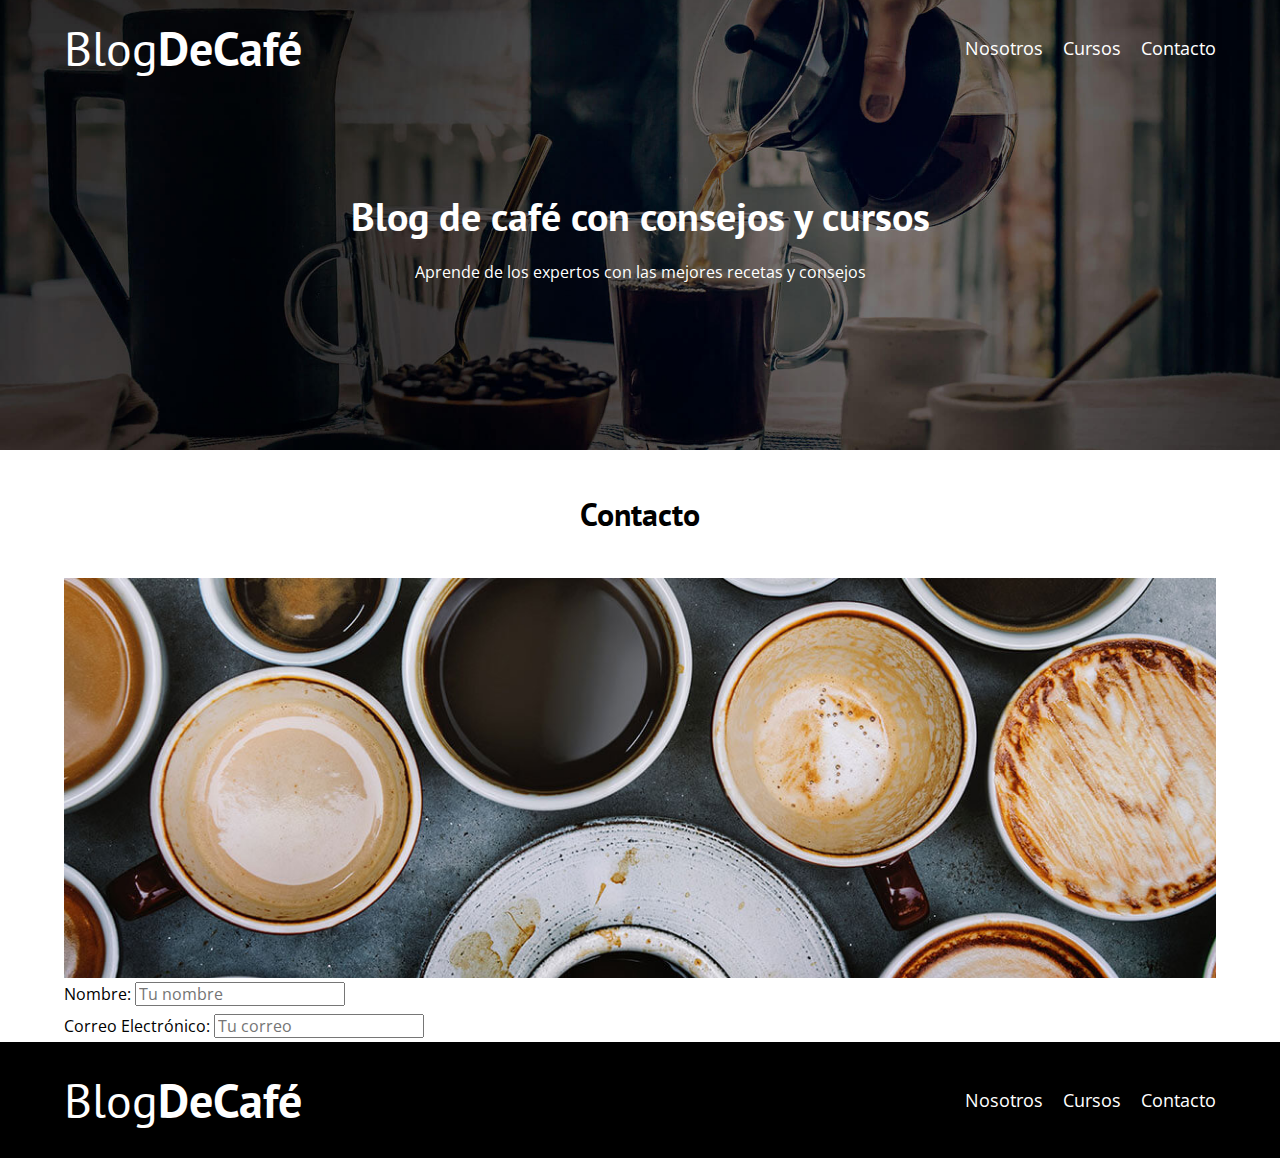
==== contacto.html @ 122dbb44 "Pagina añadida de contactos" ====
<!DOCTYPE html>
<html lang="es">

<head>
    <meta charset="UTF-8">
    <meta name="viewport" content="width=device-width, initial-scale=1.0">
    <title>BlogDeCafé</title>
    <link rel="stylesheet" href="./css/normalize.css">
    <link rel="preconnect" href="https://fonts.googleapis.com">
    <link rel="preconnect" href="https://fonts.gstatic.com" crossorigin>
    <link href="https://fonts.googleapis.com/css2?family=Open+Sans&family=PT+Sans:wght@400;700&display=swap" rel="stylesheet">
    <link rel="stylesheet" href="./css/style.css">
</head>

<body>
    <!-- Header -->
    <header class="header">
        <div class="contenedor">
            <div class="barra">
                <a class="logo" href="index.html">
                    <!-- Si reducimos en display vemos un area naranja, es un margin y por eso lo quitamos con la utilidad  -->
                    <h1 class="logo__nombre no-margin centrar-texto">Blog<span class="logo__bold">DeCafé</span> </h1>
                </a>
                <nav class="navegacion">
                    <a href="nosotros.html" class="navegacion__enlace">Nosotros</a>
                    <a href="cursos.html" class="navegacion__enlace">Cursos</a>
                    <a href="contacto.html" class="navegacion__enlace">Contacto</a>
                </nav>
            </div>
        </div>
        <div class="header__texto">
            <h2 class="no-margin">Blog de café con consejos y cursos</h2>
            <p class="no-margin">Aprende de los expertos con las mejores recetas y consejos</p>
        </div>
    </header>
    <main class="contenedor">
        <h3 class="centrar-texto">Contacto</h3>
        <div class="contacto-bg">
        </div>

        <form class="formulario">
            <div class="campo">
                <label for="nombre">Nombre: </label>
                <input type="text" placeholder="Tu nombre" id="nombre">
            </div>
            <div class="campo">
                <label for="email">Correo Electrónico: </label>
                <input type="email" placeholder="Tu correo" id="email">
            </div>
        </form>

    </main>
    <footer class="footer">
        <div class="contenedor">
            <div class="barra">
                <a class="logo" href="index.html">
                    <!-- Si reducimos en display vemos un area naranja, es un margin y por eso lo quitamos con la utilidad  -->
                    <h1 class="logo__nombre no-margin centrar-texto">Blog<span class="logo__bold">DeCafé</span> </h1>
                </a>
                <nav class="navegacion">
                    <a href="nosotros.html" class="navegacion__enlace">Nosotros</a>
                    <a href="cursos.html" class="navegacion__enlace">Cursos</a>
                    <a href="contacto.html" class="navegacion__enlace">Contacto</a>
                </nav>
            </div>
        </div>
    </footer>

</body>

</html>
---- css/style.css ----
:root {
    --fuenteHeading: 'PT Sans', sans-serif;
    --fuenteParrafos: 'Open Sans', sans-serif;
    --primario: #784D3C;
    --blanco: #ffffff;
    --negro: #000000;
    --claro: #e1e1e1;
}

html {
    /* Para hacer que el border, padding no afecte el ancho de nuestros elementos */
    box-sizing: border-box;
    font-size: 62.5%; /* 1 rem = 10px */
}
*, *::before, *::after {
    /* Esto hereda del elemento padre, tiene la ventaja si se utiliza en otro selector va a heredar de ese otro*/
    box-sizing: inherit;
}
body {
    font-family: var(--fuenteParrafos);
    font-size: 1.6rem;
    /* En los blogs siempre hace buen sentido tener un interlineado mucho mas grandes para poder leer mejor el contenido*/
    line-height: 2;
}

/** Globales  **/
/* Lo que se va a utilizar mas de una vez se coloca como globales */
/* Este proyecto utiliza BEM pero estara utilizando mas utilidades que proyectos anteriores */
/* Tiene un width de 90% porque si hacemos mas pequeño el display como de un telefono el texto se iria hasta los bordes si tiene un 100%, por esto es que decimos que tendra un 90% */
.contenedor {
    /* max-width: 120rem;
    width: 90%; */
    /* Esta linea de aca resume las 2 anteriores, nos dice que aplicara el valor segun el tamaño, es decir, si nuestra pantalla esta completa tomara el valor inferior que en este caso es 120rem frente al 90%, pero si nuestra pantalla es como la de un telefono entonces el valor sera de 500px, lo compara cual es menor y lo aplica*/
    width: min(90%, 120rem);
    margin: 0 auto; /*Para centrar el contenido horizontalmente dado que no tendremos un display flex para centrarlo. Se centrara por si mismo con esta propiedad */
}
* {
    text-decoration: none;
}

h1, h2, h3, h4 {
    font-family: var(--fuenteHeading);
}

h1 {
    font-size: 4.8rem;
}
h2 {
    font-size: 4rem;
}
h3 {
    font-size: 3.2rem;
}
h4 {
    font-size: 2.8rem;
}

img {
    max-width: 100%;
}

/** Utilidades **/ 

/* El navegador normalmente agrega algunos margenes y padding por default, entonces con esta utilidad los eliminamos para modificarlos */
.no-margin {
    margin: 0;
}
.no-padding {
    padding: 0;
}
/* Se pueden hacer para distintas posiciones pero en este proyecto solo necesitamos centrar */
.centrar-texto {
    text-align: center;
}

/** Header **/ 
.header {
    background-image: url(../img/banner.jpg);
    height: 45rem;
    /* La imagen de fondo se ajusta automáticamente para cubrir completamente el área del elemento, sin distorsionarla y manteniendo la relación de aspecto original. */
    background-size: cover;
    background-repeat: no-repeat;
    /* Por que doble center? una imagen se tiene que centrar vertical y horizontalmente, el primer valor permite adaptarlo horizontalmente. Cuando se tiene un cover normalmente se deja como center en ambas direcciones. Toma 3 valores, right, left, center. En el caso de center siempre mostrara la parte central de la imagen aunque la imagen sea editada sin cover con un tamaño inferior. Tambien se puede usar valores pero son un poco menos exactos o no son tan utiles*/
    background-position: center center;
}
.header__texto {
    text-align: center;
    color: var(--blanco);
    margin-top: 4rem;

}
 @media (min-width: 768px) {
    .header__texto {
        margin-top: 8rem;
    }
}

@media (min-width: 768px) {
    .barra {
    /* Acomodando elementos dentro de un mismo bloque es mas facil usar flexbox */
    display: flex;
    /* Para hacer que la barra de navegacion tenga los elementos separados, pero quedan disparejos de altura */
    justify-content: space-between;
    /* Para ello usamos align para alinear verticalmente */
    align-items: center;
    }
}
.logo {
    color: var(--blanco);
}
.logo__nombre {
    font-weight: 400;
}
.logo__bold {
    font-weight: 700;
}

@media (min-width: 768px) {
    .navegacion {
        /* Los elementos se alinean de izquierda a derecha */
        display: flex;
        gap: 2rem;
    }
}
.navegacion__enlace {
    /* Para que los elementos esten uno debajo del otro  */
    display: block;
    text-align: center;
    font-size: 1.8rem;
    color: var(--blanco);
}

@media (min-width: 768px) {
    .contenido-principal {
        display: grid;
        /* Como en nuestro diseño la seccion del main debe ser mas ancho ponemos que use 2 terceras partes y que el aside 1 */
        grid-template-columns: 2fr 1fr;
        column-gap: 4rem;
    }
}

.entrada {
    border-bottom: 1px solid var(--claro);
    margin-bottom: 2rem;
}
/* En este caso como tenemos 3 article y queremos eliminar la linea y el margen */
.entrada:last-of-type {
    border: none;
    margin-bottom: 0;
}

/* Este block es porque en dispositivos con pantalla menos ancha queremos que tome todo el espacio disponible */
.boton {
    display: block;
    font-family: var(--fuenteHeading);
    color: var(--blanco);
    text-align: center;
    /* 1 rem arriba y abajo y 3 rem en la izquierda y derecha */
    padding: 1rem 3rem;
    text-transform: uppercase;
    font-weight: 700;
    margin-bottom: 2rem;
}
@media (min-width: 768px) {
    .boton {
        /* los display inline son inmunes al width y al margin, por eso ponemos inline-block. En comparación con display: inline, la principal diferencia es que display: inline-block permite establecer un ancho y alto en el elemento.

        Además, con display: inline-block, se respetan los márgenes/rellenos superior e inferior, pero con display: inlineno. En comparación con display: block, la principal diferencia es que display: inline-block no agrega un salto de línea después del elemento, por lo que el elemento puede ubicarse junto a otros elementos.*/
        display: inline-block;

    }
}


.boton--primario {
    background-color: var(--negro);
}
/* el doble guion en BEM dice que esta heredando algo pero que algo va a cambiar */
.boton--secundario {
    background-color: var(--primario);
}
.cursos {
    list-style: none;
}
.widget-curso{
    border-bottom: 1px solid var(--claro);
    margin-bottom: 2rem;
}
/* Esto es dinamico porque si se agrega otro curso mas no afectar esta propiedad */
.widget-curso:last-of-type {
    border: none;
    margin-bottom: 0;
}
.widget-curso__label {
    font-family: var(--fuenteHeading);
    font-weight: bold;
}
.widget-curso__info {
    font-weight: normal;
}
.widget-curso__label,
.widget-curso__info {
    font-size: 2rem;
}

/** Footer **/
.footer {
    background-color: var(--negro);
    padding: 1rem 0;
}
/** Sobre nosotros **/

/**Lo haremos de ambas formas para conocer las opciones*/
.sobre-nosotros {
    padding-bottom: 4rem;
}
@media (min-width: 768px) {
    /* .sobre-nosotros {
        display: flex;
        gap: 2rem;
    }
    .sobre-nosotros__imagen,
    .sobre-nosotros__texto {
        flex-basis: 50%;
    } 

    Aca le estamos diciendo que por cada pixel que ele elemento de imagen crezca, el nosotros texto crecera 2, a esto se le conoce como factor de crecimiento. Esta sintaxis poco a poco va de salida gracias a grid pero es recomendable conocerlo

    .sobre-nosotros__texto {
        flex: 2;
    }
    .sobre-nosotros__imagen {
        flex: 1;
    }
    .sobre-nosotros__texto {
        flex: 0 0 calc(50% - 1rem);
    }
    .sobre-nosotros__imagen {
       flex: 0 0 calc(50% - 1rem);
    }
    */
    .sobre-nosotros {
        display: grid;
        grid-template-columns: repeat(2, 1fr);
        column-gap: 2rem;
    }
    /* Cuando tengamos que distribuir entre columnas, definir un ancho de elementos es mejor usar grid. Si solamente pondremos los elementos a la izquierda o derecha o necesitamos alinear los elementos con justify content es mejor usar flexbox. Siempre es necesario saber con cual es que nos quedaria menor codigo, a veces hay mas codigo con grid que con flexbox*/
}
.sobre-nosotros__imagen {
    padding-top: 1rem;
}

/** Cursos **/
.curso {
    /* 3 rem arriba y abajo */
    padding: 3rem 0;
    border-bottom: 1px solid var(--claro);
}

@media (min-width: 768px) {
    .curso {
        display: grid;
        grid-template-columns: 1fr 2fr;
        column-gap: 2rem;
    }
}
.curso:last-of-type {
    border: none;
    margin-bottom: 0;
}
.curso__label {
    font-family: var(--fuenteHeading);
    font-weight: bold;
}
.curso__info {
    font-weight: normal;
}
.curso__label,
.curso__info {
    font-size: 2rem;
}

/** Contacto**/

.contacto-bg {
    /* Como de principio es un div vacio entonces definimos una altura para que nuestra imagen se pueda notar */
    background-image: url(../img/contacto.jpg);
    height: 40rem;
    /* Con esta propiedad estamos diciendo de que manera o que espacio cubrira esta imagen, con "cover" decimos que la imagen va a cubrir completamente el area manteniendo la proporcion de aspecto */
    background-size: cover;
    background-repeat: no-repeat;
}
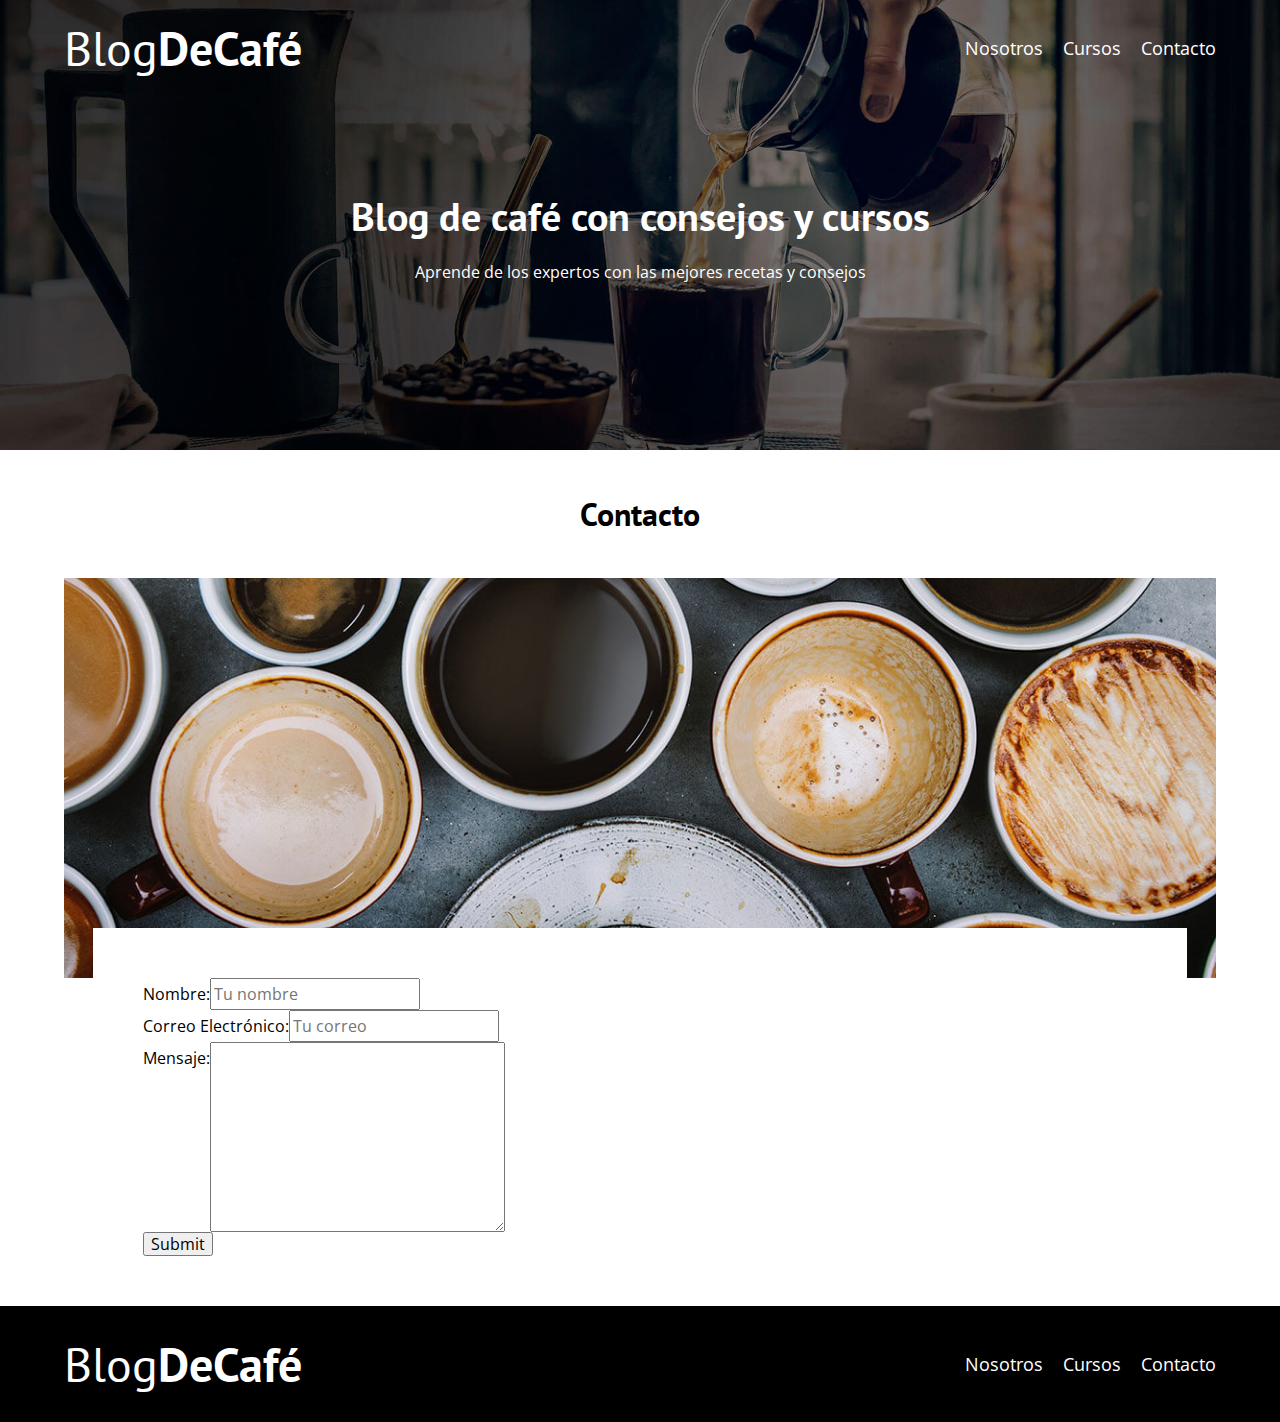
==== commit 6adca769: "Estilos Css" ====
--- a/contacto.html
+++ b/contacto.html
@@ -40,12 +40,19 @@
 
         <form class="formulario">
             <div class="campo">
-                <label for="nombre">Nombre: </label>
-                <input type="text" placeholder="Tu nombre" id="nombre">
+                <label class="campo__label" for="nombre">Nombre: </label>
+                <input class="campo__field" type="text" placeholder="Tu nombre" id="nombre">
             </div>
             <div class="campo">
-                <label for="email">Correo Electrónico: </label>
-                <input type="email" placeholder="Tu correo" id="email">
+                <label class="campo__label" for="email">Correo Electrónico: </label>
+                <input class="campo__field" type="email" placeholder="Tu correo" id="email">
+            </div>
+            <div class="campo">
+                <label class="campo__label" for="mensaje">Mensaje: </label>
+                <textarea class="campo__field" id="mensaje" cols="30" rows="10"></textarea>
+            </div>
+            <div class="campo">
+                <input class="campo__field" type="submit" placeholder="Enviar" id="enviar" class="boton boton--primario">
             </div>
         </form>
 
--- a/css/style.css
+++ b/css/style.css
@@ -289,4 +289,25 @@
     /* Con esta propiedad estamos diciendo de que manera o que espacio cubrira esta imagen, con "cover" decimos que la imagen va a cubrir completamente el area manteniendo la proporcion de aspecto */
     background-size: cover;
     background-repeat: no-repeat;
+}
+
+.formulario {
+    background-color: var(--blanco);
+    margin: -5rem auto 0 auto;
+    width: 95%;
+    padding: 5rem;
+}
+.campo {
+    
+    display: flex;
+}
+.campo__label {
+
+}
+.campo__field {
+
+}
+/* Contiene un modificador por ser mas grande que los demas */
+.campo__field--textarea {
+    
 }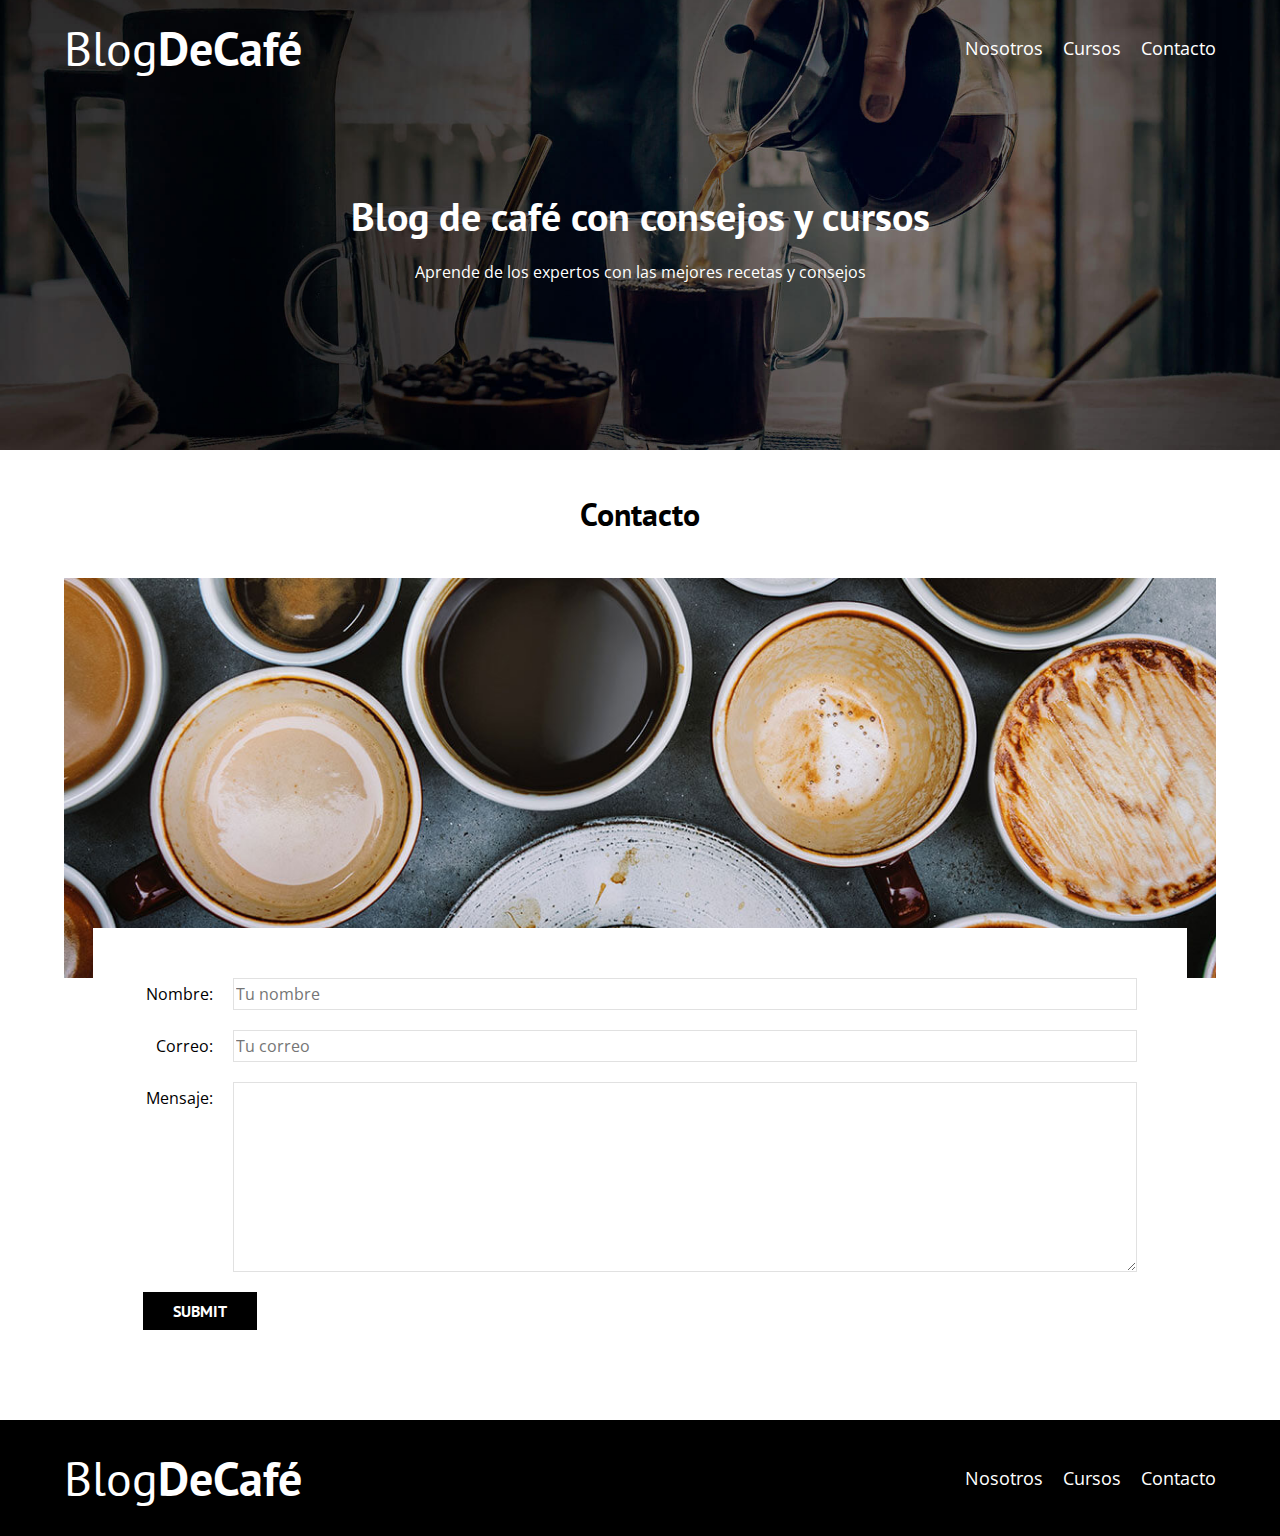
==== commit 8835d43c: "Contacto CSS" ====
--- a/contacto.html
+++ b/contacto.html
@@ -44,15 +44,15 @@
                 <input class="campo__field" type="text" placeholder="Tu nombre" id="nombre">
             </div>
             <div class="campo">
-                <label class="campo__label" for="email">Correo Electrónico: </label>
+                <label class="campo__label" for="email">Correo:</label>
                 <input class="campo__field" type="email" placeholder="Tu correo" id="email">
             </div>
             <div class="campo">
                 <label class="campo__label" for="mensaje">Mensaje: </label>
-                <textarea class="campo__field" id="mensaje" cols="30" rows="10"></textarea>
+                <textarea class="campo__field campo__field--textarea" id="mensaje" cols="30" rows="10"></textarea>
             </div>
             <div class="campo">
-                <input class="campo__field" type="submit" placeholder="Enviar" id="enviar" class="boton boton--primario">
+                <input class="boton boton--primario" type="submit" placeholder="Enviar" id="enviar" class="">
             </div>
         </form>
 
--- a/css/style.css
+++ b/css/style.css
@@ -160,6 +160,7 @@
     text-transform: uppercase;
     font-weight: 700;
     margin-bottom: 2rem;
+    border: none;
 }
 @media (min-width: 768px) {
     .boton {
@@ -171,7 +172,9 @@
     }
 }
 
-
+.boton:hover {
+    cursor: pointer;
+}
 .boton--primario {
     background-color: var(--negro);
 }
@@ -298,14 +301,23 @@
     padding: 5rem;
 }
 .campo {
+    display: flex;
+    margin-bottom: 2rem;
+}
+
+/* No tienes factor de crecimiento, tampoco te hare mas pequeno, pero tu width sera de 9 rem y te quedaras fijo */
+.campo__label {
+    flex: 0 0 9rem;
+    text-align: right;
+    padding-right: 2rem;
     
-    display: flex;
-}
-.campo__label {
-
-}
+}
+
+/* En este caso en el diseno el input toma todo el espacio disponible, porque si nos acordamos, por cada pixel que tome un elemento dentro de un elemento, el otro recibira el que se le especifique. En este ejemplo, toma todo el ancho debido a que el elemento anterior no tiene factor de crecimiento tomara el espacio disponible */
 .campo__field {
-
+    flex: 1;
+    border: 1px solid var(--claro);
+    
 }
 /* Contiene un modificador por ser mas grande que los demas */
 .campo__field--textarea {
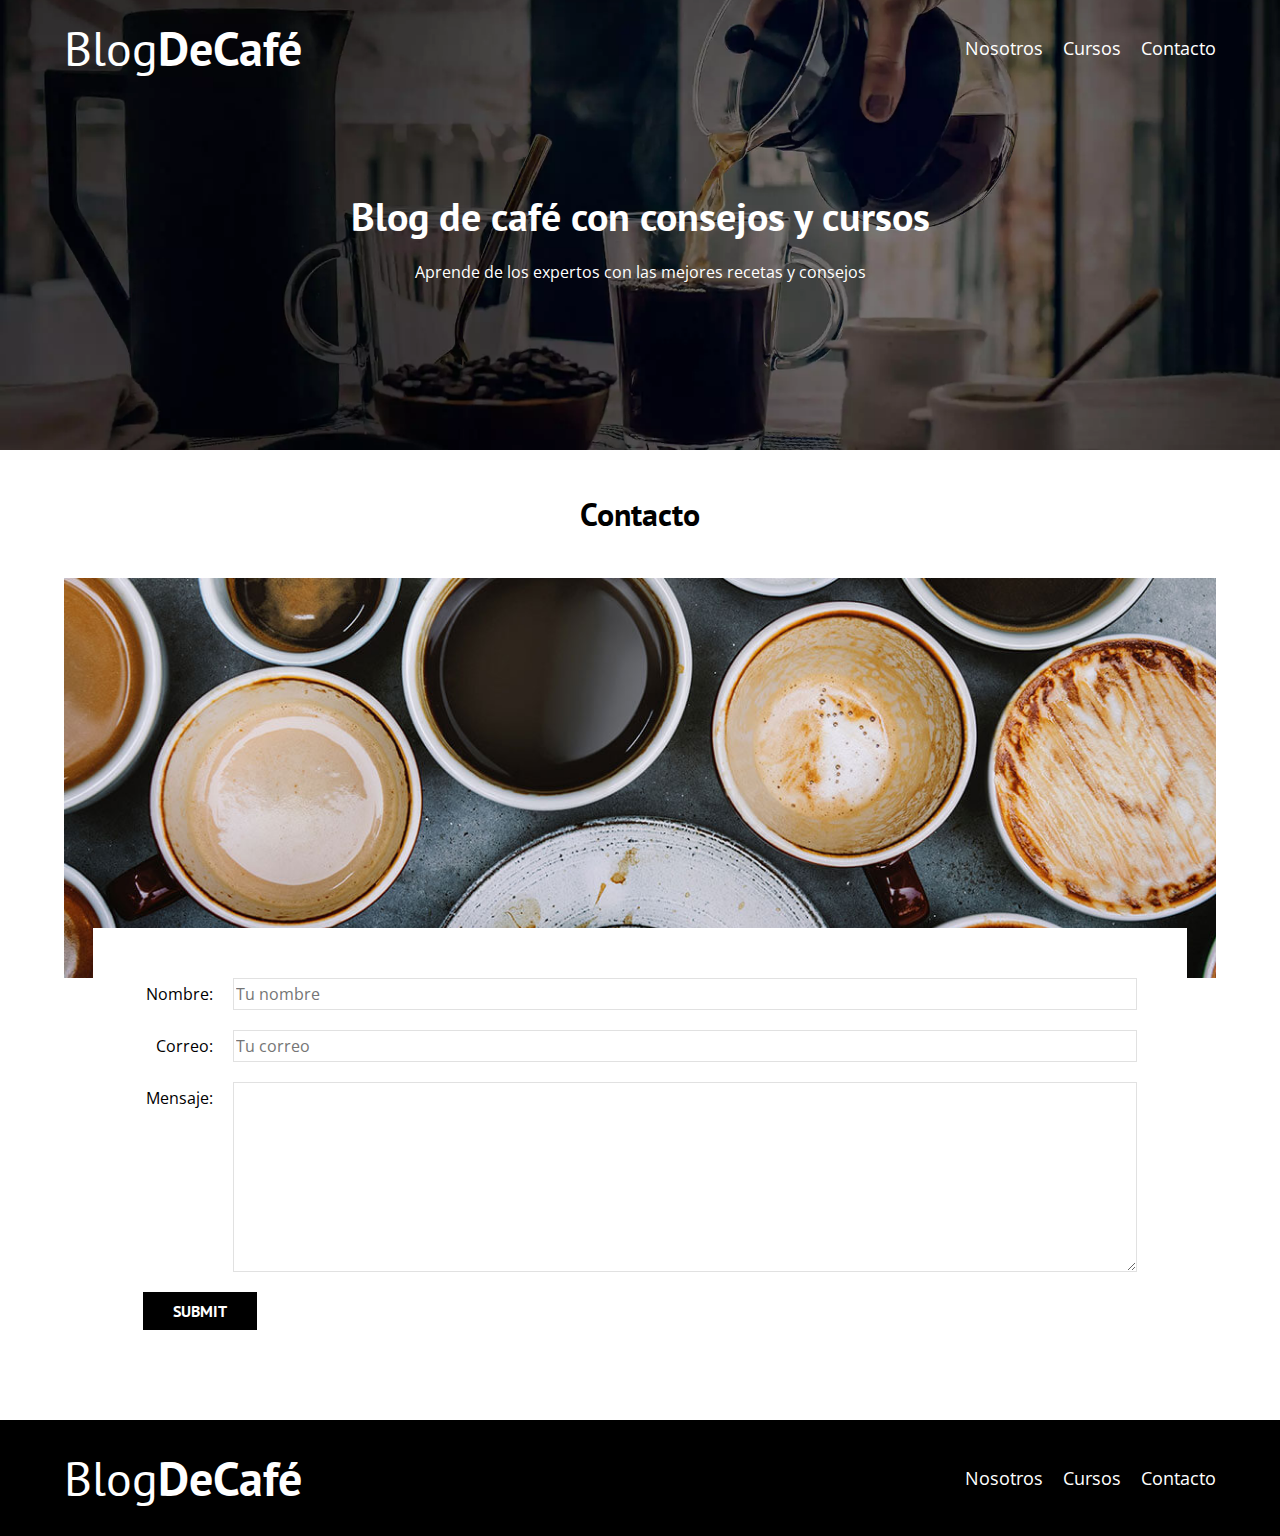
==== commit 15198f0c: "Final Version 2" ====
--- a/contacto.html
+++ b/contacto.html
@@ -72,7 +72,6 @@
             </div>
         </div>
     </footer>
-
+    <script src="js/modernizr.js"></script>
 </body>
-
 </html>--- a/css/style.css
+++ b/css/style.css
@@ -74,8 +74,13 @@
 }
 
 /** Header **/ 
+.webp .header {
+    background-image: url(../img/banner.webp);
+}
+.no-webp .header {
+    background-image: url(../img/banner.jpg);
+}
 .header {
-    background-image: url(../img/banner.jpg);
     height: 45rem;
     /* La imagen de fondo se ajusta automáticamente para cubrir completamente el área del elemento, sin distorsionarla y manteniendo la relación de aspecto original. */
     background-size: cover;
